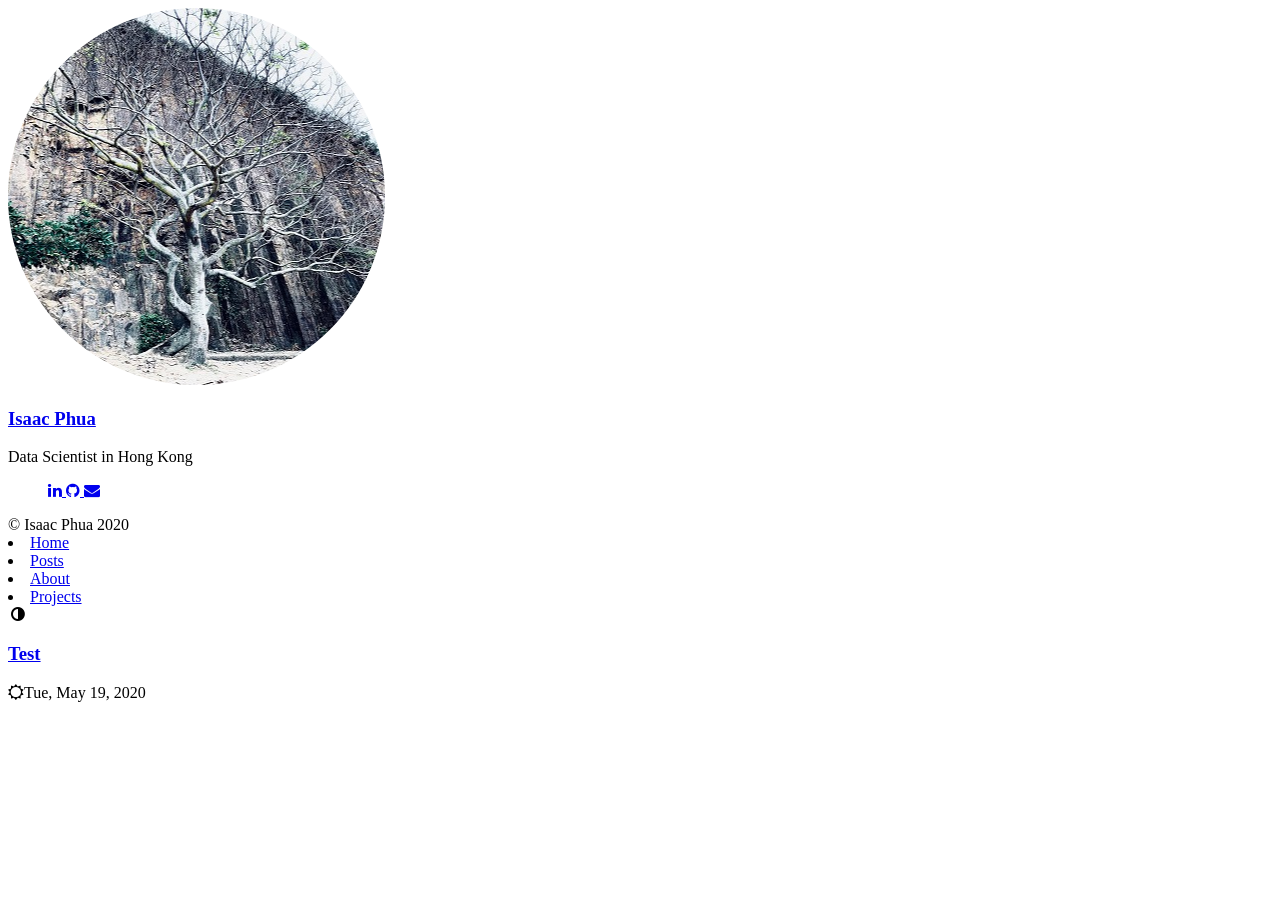
==== index.html @ 0bff31dc "Fix site url" ====
<!DOCTYPE html>
<html lang="en"><html lang="en" data-theme="light">
<head>
    <title> Isaac Phua </title>
    <meta charset="utf-8"><meta name="generator" content="Hugo 0.70.0" /><meta name="viewport" content="width=device-width,initial-scale=1,viewport-fit=cover">
    <meta name="description" content="Data Scientist in Hong Kong">
    
    <link rel="stylesheet" href="https://isaaafc.github.io/css/style.min.89c5baac935039ff0d999308afe5b96b8e2647735dbe3436f97a12786432c965.css" integrity="sha256-icW6rJNQOf8NmZMIr&#43;W5a44mR3NdvjQ2&#43;XoSeGQyyWU=" type="text/css">
    
    <link href="https://stackpath.bootstrapcdn.com/font-awesome/4.7.0/css/font-awesome.min.css" rel="stylesheet" integrity="sha384-wvfXpqpZZVQGK6TAh5PVlGOfQNHSoD2xbE+QkPxCAFlNEevoEH3Sl0sibVcOQVnN" crossorigin="anonymous">
    <base href="https://isaaafc.github.io">
    
    <link rel="shortcut icon" href="https://isaaafc.github.iofavicon.ico" type="image/x-icon">
    <link rel="apple-touch-icon" sizes="180x180" href="https://isaaafc.github.ioapple-touch-icon.png">
    <link rel="icon" type="image/png" sizes="32x32" href="https://isaaafc.github.iofavicon-32x32.png">
    <link rel="icon" type="image/png" sizes="16x16" href="https://isaaafc.github.iofavicon-16x16.png">

    <link rel="canonical" href="https://isaaafc.github.io/">
</head><body><div class="sidebar animated fadeInDown">
    <div class="logo-title">
      <div class="title">
        <img src="https://isaaafc.github.io/images/profile.png" alt="profile picture">
        <h3 title=""><a href="/">Isaac Phua</a></h3>
        <div class="description">
          <p>Data Scientist in Hong Kong</p>
        </div>
      </div>
    </div>
    <ul class="social-links">
        
        <a href="https://www.linkedin.com/in/vei-wang-isaac-phua-bb0143129/" rel="me" >
          <i class="fa fa-linkedin" aria-hidden="true" title="Linkedin"></i>
        </a>
        
        <a href="https://github.com/Isaaafc" rel="me" >
          <i class="fa fa-github" aria-hidden="true" title="GitHub"></i>
        </a>
        
        <a href="mailto:isaacphua.work@gmail.com" rel="me" >
          <i class="fa fa-envelope" aria-hidden="true" title="e-mail"></i>
        </a>
        
    </ul>
    <div class="footer">
        <div class="by_farbox">&copy; Isaac Phua 2020 </div>
      </div>
    </div>
</div><div class="main">
            <div class="page-top animated fadeInDown">
    <div class="nav">
        
        
        <li><a class="current" href="/" title="">Home</a></li>

        
        <li><a  href="/posts/" title="">Posts</a></li>

        
        <li><a  href="/about/" title="">About</a></li>

        
        <li><a  href="/projects/" title="">Projects</a></li>

        
    </div>
    <div class="themeswitcher">
        <a class="theme-switch" title="Switch Theme">
            <i class="fa fa-adjust fa-fw" aria-hidden="true"></i>
        </a>
    </div>
</div>

            <div class="autopagerize_page_element">
                <div class="content">
  
  
  <div class="post animated fadeInDown">
    <div class="post-title">
      <h3><a href="/posts/my-first-post/">Test</a>
      </h3>
    </div>
    <div class="post-content"><div class="p_part"><p></p></div>
  
  <div class="p_part"><p></p></div></div>
    <div class="post-footer">
      <div class="meta">
        <div class="info"><i class="fa fa-sun-o"></i><span class="date">Tue, May 19, 2020</span>
                 
        </div>
      </div>
    </div>
  </div>
  
<div class="pagination">
  


</div>

                </div>
            </div>
        </div>
</body>



<script type="text/javascript" src="https://isaaafc.github.io/js/jquery.min.86b1e8f819ee2d9099a783e50b49dff24282545fc40773861f9126b921532e4c.js" integrity="sha256-hrHo&#43;BnuLZCZp4PlC0nf8kKCVF/EB3OGH5EmuSFTLkw="></script>





<script type="text/javascript" src="https://isaaafc.github.io/js/bundle.min.dfa144512c41fd409cbcf1a1e0b59bef1e4358723af0c84886fd82343db1d101.js" integrity="sha256-36FEUSxB/UCcvPGh4LWb7x5DWHI68MhIhv2CND2x0QE="></script>

<script type="text/javascript" src="https://isaaafc.github.io/js/medium-zoom.min.7487768bffcc6aee437cf6a4ac7da5d2ffc61dc63b36316a14122ceb26b34c70.js" integrity="sha256-dId2i//Mau5DfPakrH2l0v/GHcY7NjFqFBIs6yazTHA="></script>

<link rel="stylesheet" href="https://isaaafc.github.io/css/medium-zoom.min.a1468f7a1cce6fe96c4b5483cb4645b85728a32b3abbd598c375a92df16230ef.css" integrity="sha256-oUaPehzOb&#43;lsS1SDy0ZFuFcooys6u9WYw3WpLfFiMO8=" type="text/css"></html></body>

</html>
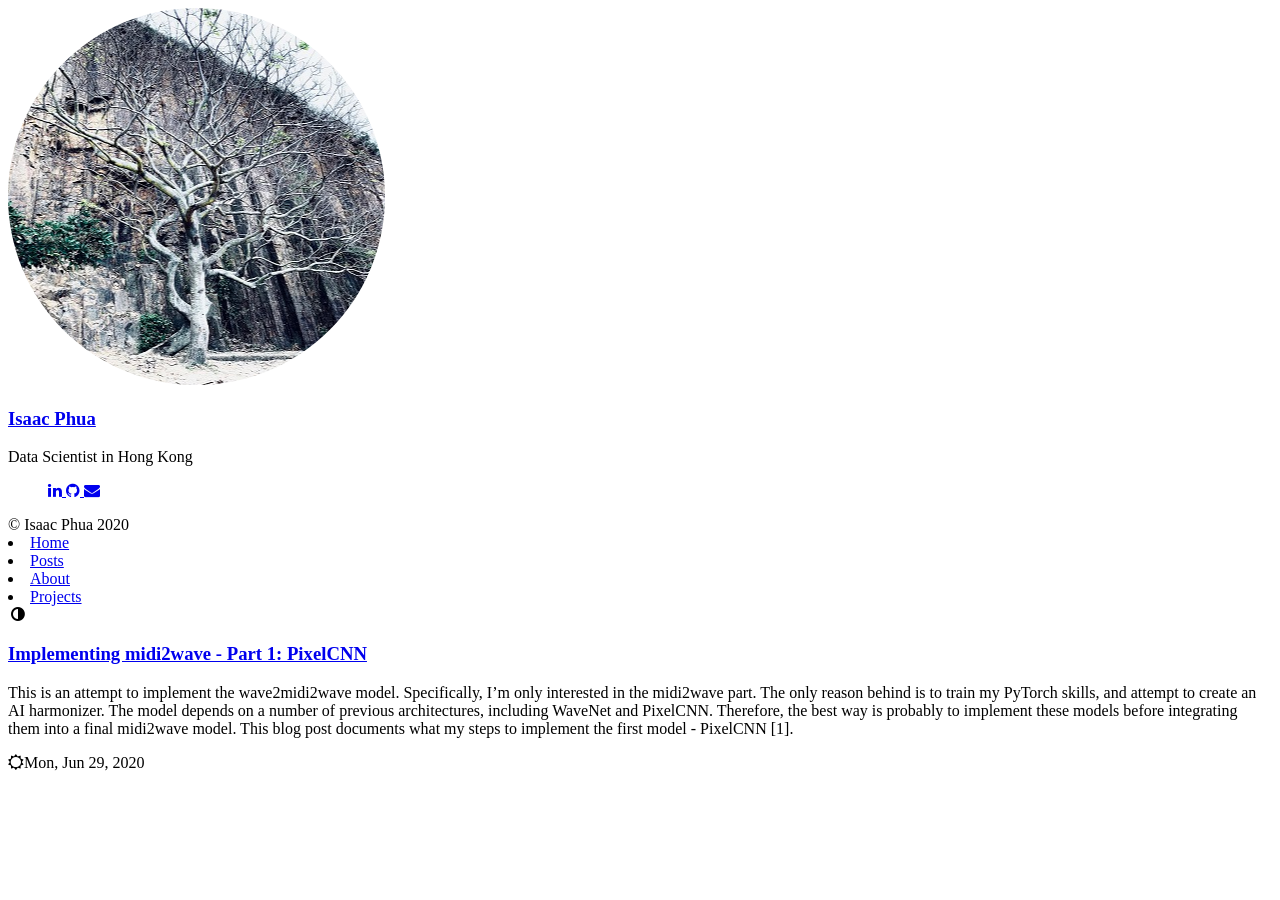
==== commit 43d548ff: "PixelCNN post" ====
--- a/index.html
+++ b/index.html
@@ -76,15 +76,16 @@
   
   <div class="post animated fadeInDown">
     <div class="post-title">
-      <h3><a href="/posts/my-first-post/">Test</a>
+      <h3><a href="/posts/midi2wave-part-1-pixelcnn/">Implementing midi2wave - Part 1: PixelCNN</a>
       </h3>
     </div>
-    <div class="post-content"><div class="p_part"><p></p></div>
+    <div class="post-content"><div class="p_part"><p>This is an attempt to implement the wave2midi2wave model. Specifically, I&rsquo;m only interested in the midi2wave part. The only reason behind is to train my PyTorch skills, and attempt to create an AI harmonizer.
+The model depends on a number of previous architectures, including WaveNet and PixelCNN. Therefore, the best way is probably to implement these models before integrating them into a final midi2wave model. This blog post documents what my steps to implement the first model - PixelCNN [1].</p></div>
   
   <div class="p_part"><p></p></div></div>
     <div class="post-footer">
       <div class="meta">
-        <div class="info"><i class="fa fa-sun-o"></i><span class="date">Tue, May 19, 2020</span>
+        <div class="info"><i class="fa fa-sun-o"></i><span class="date">Mon, Jun 29, 2020</span>
                  
         </div>
       </div>
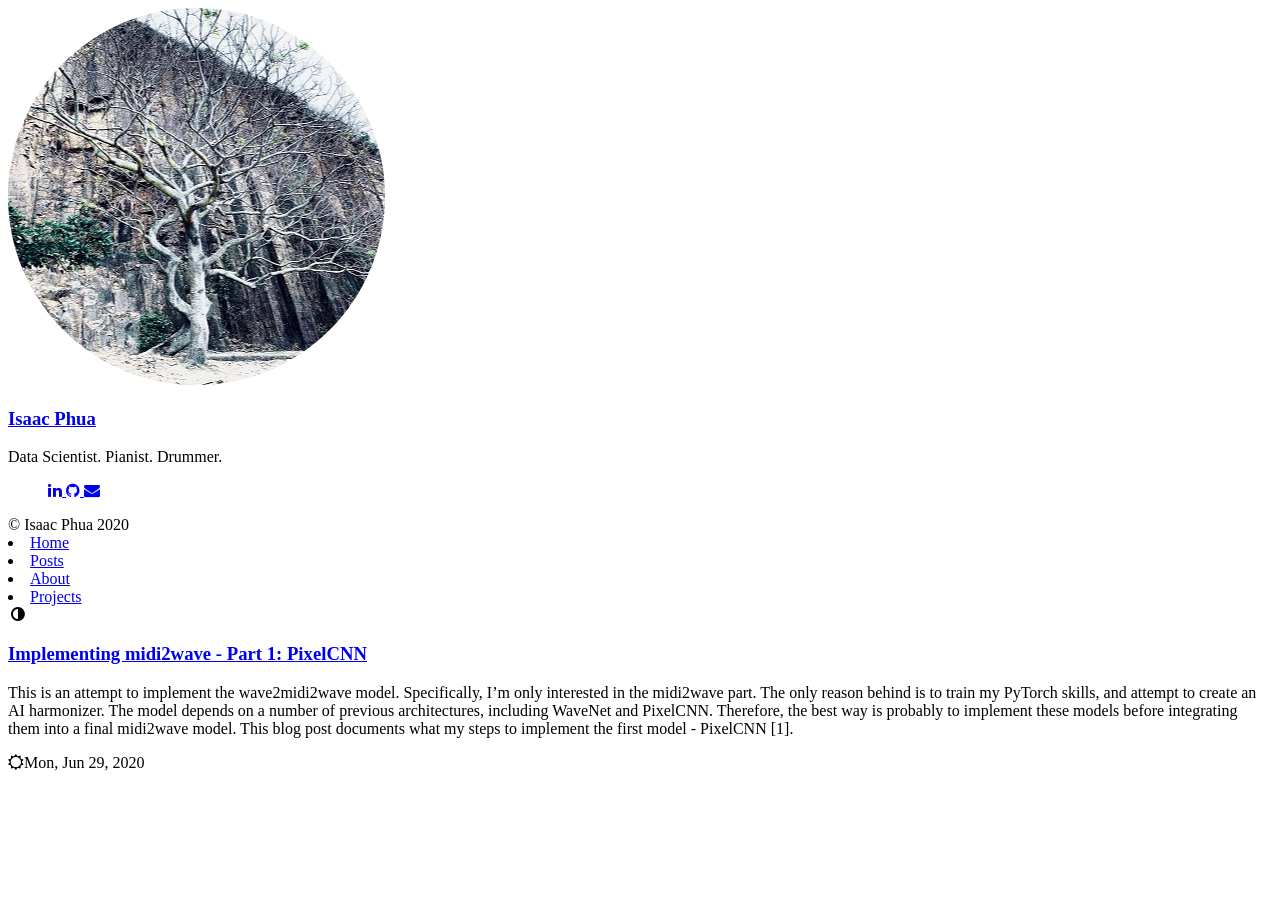
==== commit 9ae345da: "Desc" ====
--- a/index.html
+++ b/index.html
@@ -3,7 +3,7 @@
 <head>
     <title> Isaac Phua </title>
     <meta charset="utf-8"><meta name="generator" content="Hugo 0.70.0" /><meta name="viewport" content="width=device-width,initial-scale=1,viewport-fit=cover">
-    <meta name="description" content="Data Scientist in Hong Kong">
+    <meta name="description" content="Data Scientist. Pianist. Drummer.">
     
     <link rel="stylesheet" href="https://isaaafc.github.io/css/style.min.89c5baac935039ff0d999308afe5b96b8e2647735dbe3436f97a12786432c965.css" integrity="sha256-icW6rJNQOf8NmZMIr&#43;W5a44mR3NdvjQ2&#43;XoSeGQyyWU=" type="text/css">
     
@@ -22,7 +22,7 @@
         <img src="https://isaaafc.github.io/images/profile.png" alt="profile picture">
         <h3 title=""><a href="/">Isaac Phua</a></h3>
         <div class="description">
-          <p>Data Scientist in Hong Kong</p>
+          <p>Data Scientist. Pianist. Drummer.</p>
         </div>
       </div>
     </div>
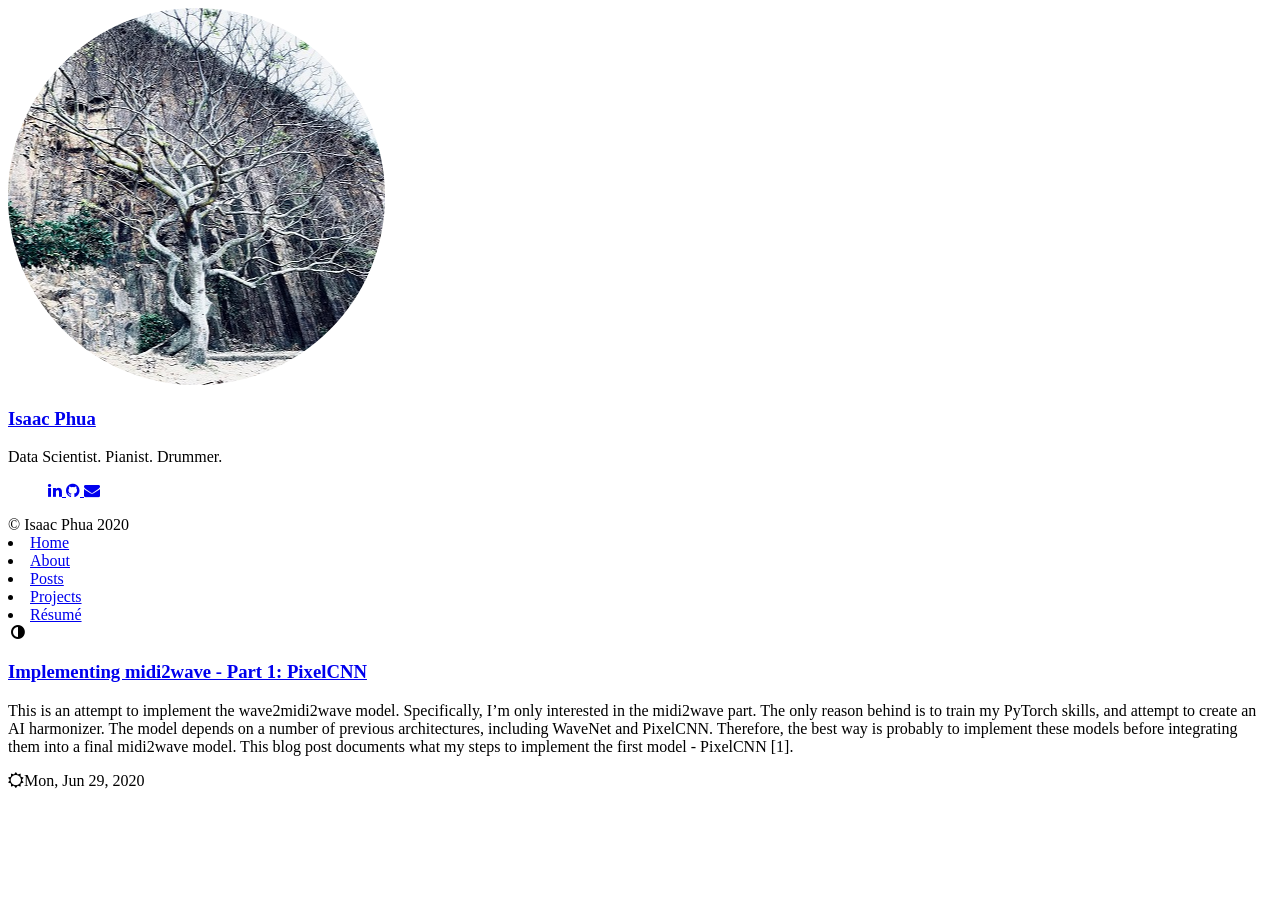
==== commit 06e87dcb: "Updated projects and about" ====
--- a/index.html
+++ b/index.html
@@ -5,7 +5,7 @@
     <meta charset="utf-8"><meta name="generator" content="Hugo 0.70.0" /><meta name="viewport" content="width=device-width,initial-scale=1,viewport-fit=cover">
     <meta name="description" content="Data Scientist. Pianist. Drummer.">
     
-    <link rel="stylesheet" href="https://isaaafc.github.io/css/style.min.89c5baac935039ff0d999308afe5b96b8e2647735dbe3436f97a12786432c965.css" integrity="sha256-icW6rJNQOf8NmZMIr&#43;W5a44mR3NdvjQ2&#43;XoSeGQyyWU=" type="text/css">
+    <link rel="stylesheet" href="https://isaaafc.github.io/css/style.min.d2283265d5166812143a72f6b94bc06826436f98c70aea549101973f1910b41a.css" integrity="sha256-0igyZdUWaBIUOnL2uUvAaCZDb5jHCupUkQGXPxkQtBo=" type="text/css">
     
     <link href="https://stackpath.bootstrapcdn.com/font-awesome/4.7.0/css/font-awesome.min.css" rel="stylesheet" integrity="sha384-wvfXpqpZZVQGK6TAh5PVlGOfQNHSoD2xbE+QkPxCAFlNEevoEH3Sl0sibVcOQVnN" crossorigin="anonymous">
     <base href="https://isaaafc.github.io">
@@ -53,13 +53,16 @@
         <li><a class="current" href="/" title="">Home</a></li>
 
         
+        <li><a  href="/about/" title="">About</a></li>
+
+        
         <li><a  href="/posts/" title="">Posts</a></li>
 
         
-        <li><a  href="/about/" title="">About</a></li>
+        <li><a  href="/projects/" title="">Projects</a></li>
 
         
-        <li><a  href="/projects/" title="">Projects</a></li>
+        <li><a  href="/resume.pdf" title="">Résumé</a></li>
 
         
     </div>
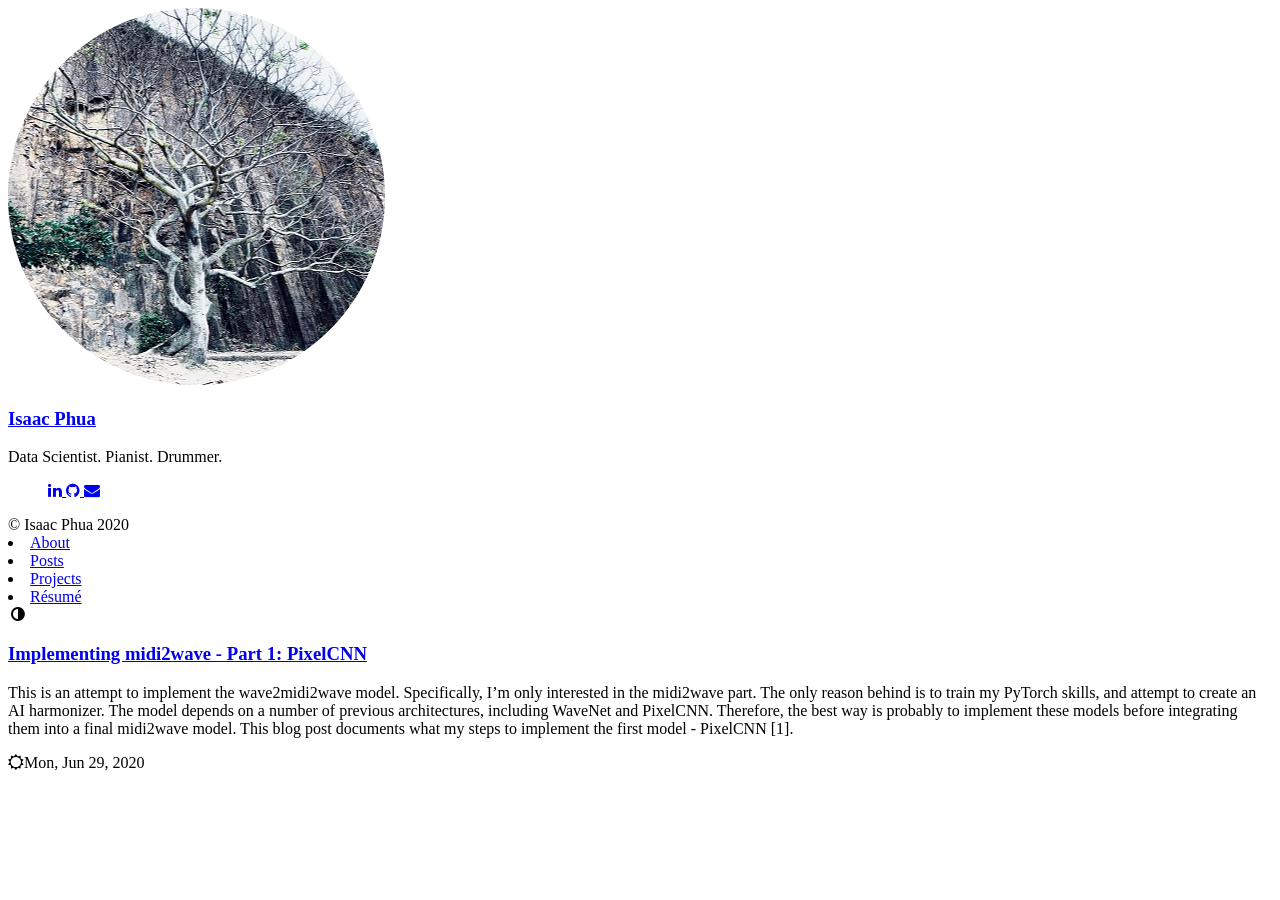
==== commit 2c762126: "No Home" ====
--- a/index.html
+++ b/index.html
@@ -49,9 +49,6 @@
             <div class="page-top animated fadeInDown">
     <div class="nav">
         
-        
-        <li><a class="current" href="/" title="">Home</a></li>
-
         
         <li><a  href="/about/" title="">About</a></li>
 
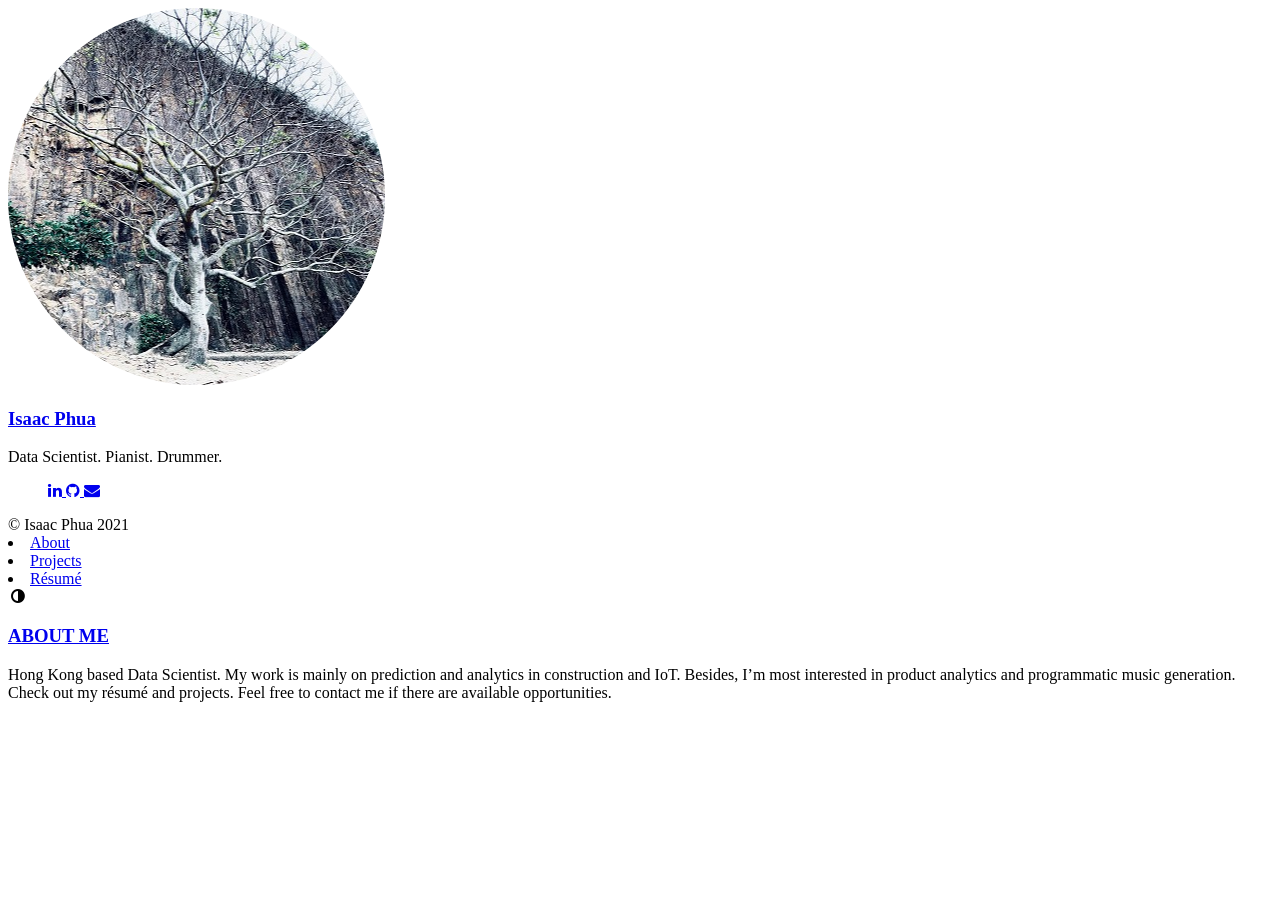
==== commit c836dadc: "Removed posts" ====
--- a/index.html
+++ b/index.html
@@ -28,7 +28,7 @@
     </div>
     <ul class="social-links">
         
-        <a href="https://www.linkedin.com/in/vei-wang-isaac-phua-bb0143129/" rel="me" >
+        <a href="https://www.linkedin.com/in/isaac-phua-bb0143129/" rel="me" >
           <i class="fa fa-linkedin" aria-hidden="true" title="Linkedin"></i>
         </a>
         
@@ -42,7 +42,7 @@
         
     </ul>
     <div class="footer">
-        <div class="by_farbox">&copy; Isaac Phua 2020 </div>
+        <div class="by_farbox">&copy; Isaac Phua 2021 </div>
       </div>
     </div>
 </div><div class="main">
@@ -50,10 +50,7 @@
     <div class="nav">
         
         
-        <li><a  href="/about/" title="">About</a></li>
-
-        
-        <li><a  href="/posts/" title="">Posts</a></li>
+        <li><a class="current" href="/" title="">About</a></li>
 
         
         <li><a  href="/projects/" title="">Projects</a></li>
@@ -76,21 +73,13 @@
   
   <div class="post animated fadeInDown">
     <div class="post-title">
-      <h3><a href="/posts/midi2wave-part-1-pixelcnn/">Implementing midi2wave - Part 1: PixelCNN</a>
+      <h3><a href="/posts/about/">ABOUT ME</a>
       </h3>
     </div>
-    <div class="post-content"><div class="p_part"><p>This is an attempt to implement the wave2midi2wave model. Specifically, I&rsquo;m only interested in the midi2wave part. The only reason behind is to train my PyTorch skills, and attempt to create an AI harmonizer.
-The model depends on a number of previous architectures, including WaveNet and PixelCNN. Therefore, the best way is probably to implement these models before integrating them into a final midi2wave model. This blog post documents what my steps to implement the first model - PixelCNN [1].</p></div>
+    <div class="post-content"><div class="p_part"><p>Hong Kong based Data Scientist. My work is mainly on prediction and analytics in construction and IoT. Besides, I&rsquo;m most interested in product analytics and programmatic music generation.
+Check out my résumé and projects. Feel free to contact me if there are available opportunities.</p></div>
   
-  <div class="p_part"><p></p></div></div>
-    <div class="post-footer">
-      <div class="meta">
-        <div class="info"><i class="fa fa-sun-o"></i><span class="date">Mon, Jun 29, 2020</span>
-                 
-        </div>
-      </div>
-    </div>
-  </div>
+  
   
 <div class="pagination">
   
